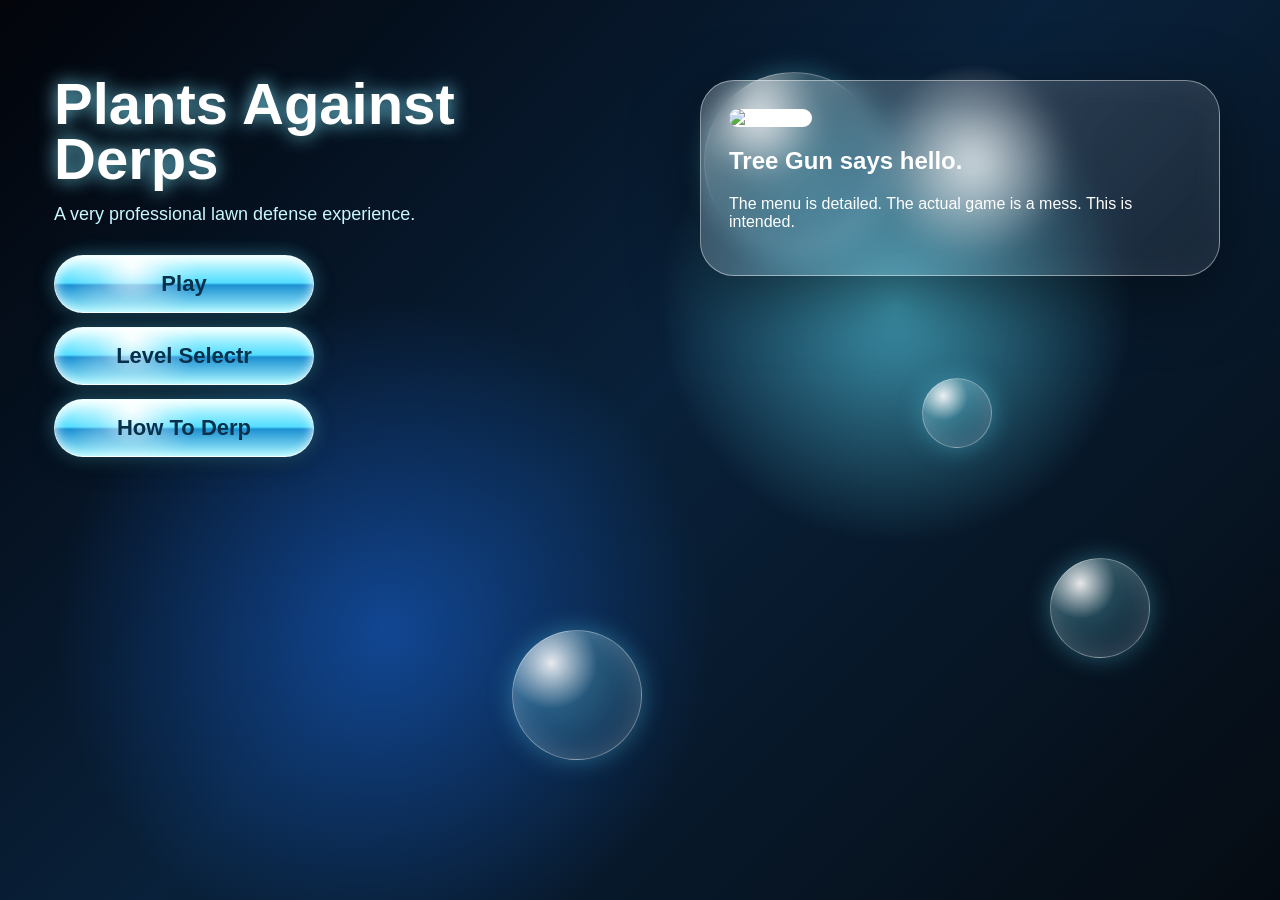
==== index.html @ 2fe4eb7a "Add files via upload" ====
<!DOCTYPE html>
<html lang="en">
<head>
  <meta charset="UTF-8" />
  <meta name="viewport" content="width=device-width, initial-scale=1.0" />
  <title>Plants Against Derps</title>
  <link rel="stylesheet" href="style.css" />
</head>
<body>
  <div id="app">
    <section id="mainMenu" class="screen active">
      <div class="aero-orbs"><span></span><span></span><span></span><span></span></div>
      <div class="menu-left">
        <h1>Plants Against Derps</h1>
        <p class="tagline">A very professional lawn defense experience.</p>
        <button id="playBtn" class="bubble-btn">Play</button>
        <button id="levelBtn" class="bubble-btn">Level Selectr</button>
        <button id="howBtn" class="bubble-btn">How To Derp</button>
      </div>
      <div class="menu-art">
        <div class="glass-card">
          <img src="assets/plant-tree-gun.png" alt="Tree Gun" />
          <h2>Tree Gun says hello.</h2>
          <p>The menu is detailed. The actual game is a mess. This is intended.</p>
        </div>
      </div>
    </section>

    <section id="levelScreen" class="screen">
      <div class="panel">
        <h2>World 1: The Lawn of Questionable Choices</h2>
        <p>Pick a level. Levels are customizable in <code>main.js</code>.</p>
        <div id="levelGrid"></div>
        <button class="bubble-btn small" id="backFromLevels">Back</button>
      </div>
    </section>

    <section id="gameScreen" class="screen">
      <div id="topHud">
        <div><b id="levelTitle">Level 1</b><span id="levelDesc"> Survive the derps.</span></div>
        <div id="stats"><span id="glowText">Glow: 50</span><span id="waveText">Wave: 0/0</span><span id="statusText">Ready</span></div>
      </div>
      <div id="gameWrap"><aside id="cards"></aside><canvas id="game" width="900" height="520"></canvas></div>
      <div id="gameBottom"><button class="bubble-btn small" id="backToMenu">Menu</button><button class="bubble-btn small" id="restartLevel">Restart</button><span id="message">Welcome to the derp lawn.</span></div>
    </section>

    <section id="howScreen" class="screen">
      <div class="panel">
        <h2>How To Derp</h2>
        <p><b>Campfr</b> makes Glow over time. It replaces the usual boring resource producer.</p>
        <p><b>Tree Gun</b> shoots derps in its lane.</p>
        <p><b>El Kaboom</b> explodes in a small area after a short fuse.</p>
        <p><b>Lava tiles</b> cannot be planted on. They are for future Mor Level challenges.</p>
        <p>Win by surviving all waves. Lose if a derp reaches the left side.</p>
        <button class="bubble-btn small" id="backFromHow">Back</button>
      </div>
    </section>
  </div>
  <script src="main.js"></script>
</body>
</html>
---- style.css ----
*{box-sizing:border-box}:root{--aero-blue:#7ee8ff;--glow:#ffe95a;--panel:rgba(255,255,255,.16)}body{margin:0;min-height:100vh;font-family:"Segoe UI",Arial,sans-serif;color:white;overflow:hidden;background:#000}.screen{display:none;width:100vw;height:100vh}.screen.active{display:block}#mainMenu{position:relative;background:radial-gradient(circle at 76% 18%,rgba(255,255,255,.8),transparent 8%),radial-gradient(circle at 70% 34%,rgba(97,230,255,.6),transparent 22%),radial-gradient(circle at 30% 70%,rgba(27,116,255,.45),transparent 30%),linear-gradient(135deg,#02040a,#09213a 48%,#050b12);overflow:hidden}.aero-orbs span{position:absolute;display:block;border-radius:999px;background:radial-gradient(circle at 30% 25%,rgba(255,255,255,.9),rgba(125,235,255,.24) 35%,rgba(0,50,120,.1));border:1px solid rgba(255,255,255,.4);box-shadow:inset 0 0 28px rgba(255,255,255,.22),0 0 24px rgba(93,230,255,.34);animation:float 8s infinite ease-in-out}.aero-orbs span:nth-child(1){width:180px;height:180px;left:55%;top:8%}.aero-orbs span:nth-child(2){width:100px;height:100px;left:82%;top:62%;animation-delay:-2s}.aero-orbs span:nth-child(3){width:130px;height:130px;left:40%;top:70%;animation-delay:-4s}.aero-orbs span:nth-child(4){width:70px;height:70px;left:72%;top:42%;animation-delay:-1s}@keyframes float{0%,100%{transform:translateY(0)}50%{transform:translateY(-18px)}}.menu-left{position:absolute;left:54px;top:76px;width:420px;z-index:2}h1{font-size:58px;line-height:.95;margin:0 0 12px;text-shadow:0 0 18px rgba(126,232,255,.9),0 4px 0 rgba(0,0,0,.28)}.tagline{color:#c8f7ff;font-size:18px;margin-bottom:30px}.bubble-btn{display:block;width:260px;margin:14px 0;padding:15px 24px;border-radius:999px;border:1px solid rgba(255,255,255,.8);color:#07304a;font-weight:900;font-size:22px;cursor:pointer;background:radial-gradient(circle at 30% 15%,rgba(255,255,255,.96),rgba(255,255,255,.24) 20%,transparent 35%),linear-gradient(180deg,#dfffff,#53ddff 48%,#1d90d2 52%,#a3f5ff);box-shadow:inset 0 2px 12px rgba(255,255,255,.9),0 8px 22px rgba(0,0,0,.35),0 0 18px rgba(88,221,255,.42);transition:transform .12s,filter .12s}.bubble-btn:hover{transform:translateX(8px) scale(1.03);filter:brightness(1.12)}.bubble-btn.small{width:auto;display:inline-block;font-size:16px;padding:10px 18px}.menu-art{position:absolute;right:60px;top:80px;width:520px}.glass-card,.panel{background:linear-gradient(135deg,rgba(255,255,255,.20),rgba(255,255,255,.06));border:1px solid rgba(255,255,255,.45);border-radius:34px;padding:28px;box-shadow:inset 0 0 40px rgba(255,255,255,.06),0 20px 70px rgba(0,0,0,.45);backdrop-filter:blur(12px)}.glass-card img{width:100%;max-height:330px;object-fit:contain;background:white;border-radius:18px}#levelScreen,#howScreen{background:radial-gradient(circle at top,rgba(120,230,255,.25),transparent 30%),#05070b;display:none;place-items:center;padding:30px}#levelScreen.active,#howScreen.active{display:grid}.panel{width:min(850px,94vw)}#levelGrid{display:grid;grid-template-columns:repeat(5,1fr);gap:12px;margin:20px 0}.level-tile{padding:18px 8px;border-radius:18px;border:1px solid rgba(255,255,255,.5);color:white;background:linear-gradient(180deg,rgba(37,150,190,.8),rgba(5,40,70,.9));cursor:pointer;font-weight:900;box-shadow:0 10px 24px rgba(0,0,0,.35)}#gameScreen{background:#111;padding:10px}#topHud,#gameBottom{height:52px;background:#101010;border:3px solid #222;display:flex;align-items:center;justify-content:space-between;padding:8px 14px;gap:12px}#levelTitle{color:var(--glow);font-size:20px}#levelDesc{color:#aaa;margin-left:10px}#stats{display:flex;gap:12px;flex-wrap:wrap}#stats span,#message{color:#e8e8e8;font-family:monospace}#gameWrap{height:calc(100vh - 124px);display:grid;grid-template-columns:145px 1fr;gap:10px;padding:10px 0}#cards{background:#262626;border:3px solid #000;padding:8px;overflow-y:auto}.card{background:#eee;color:#111;border:3px solid #000;margin-bottom:8px;min-height:96px;cursor:pointer;text-align:center;padding:4px}.card.selected{outline:5px solid #ffe95a}.card img{width:72px;height:52px;object-fit:contain;background:white}.card b{display:block;font-size:13px}.card span{font-size:12px}#game{width:100%;height:100%;image-rendering:pixelated;image-rendering:crisp-edges;background:#78bb4a;border:3px solid #000}code{color:#fff1a1}
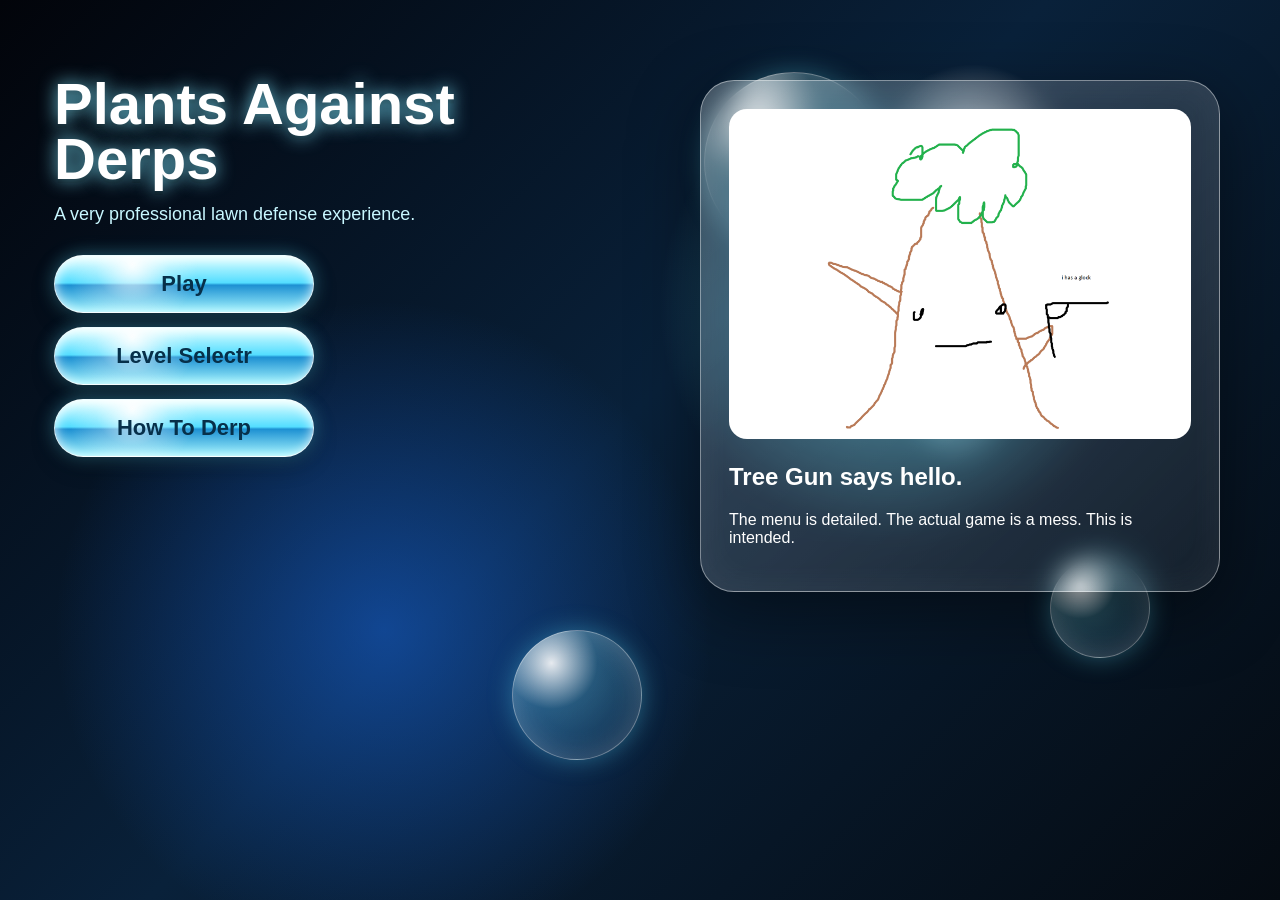
==== commit a5d1fec6: "Update index.html" ====
--- a/index.html
+++ b/index.html
@@ -41,7 +41,12 @@
         <div id="stats"><span id="glowText">Glow: 50</span><span id="waveText">Wave: 0/0</span><span id="statusText">Ready</span></div>
       </div>
       <div id="gameWrap"><aside id="cards"></aside><canvas id="game" width="900" height="520"></canvas></div>
-      <div id="gameBottom"><button class="bubble-btn small" id="backToMenu">Menu</button><button class="bubble-btn small" id="restartLevel">Restart</button><span id="message">Welcome to the derp lawn.</span></div>
+     <div id="gameBottom">
+  <button class="bubble-btn small" id="backToMenu">Menu</button>
+  <button class="bubble-btn small" id="restartLevel">Restart</button>
+  <button class="bubble-btn small" id="fullscreenBtn">Fullscreen</button>
+  <span id="message">Welcome to the derp lawn.</span>
+</div>
     </section>
 
     <section id="howScreen" class="screen">
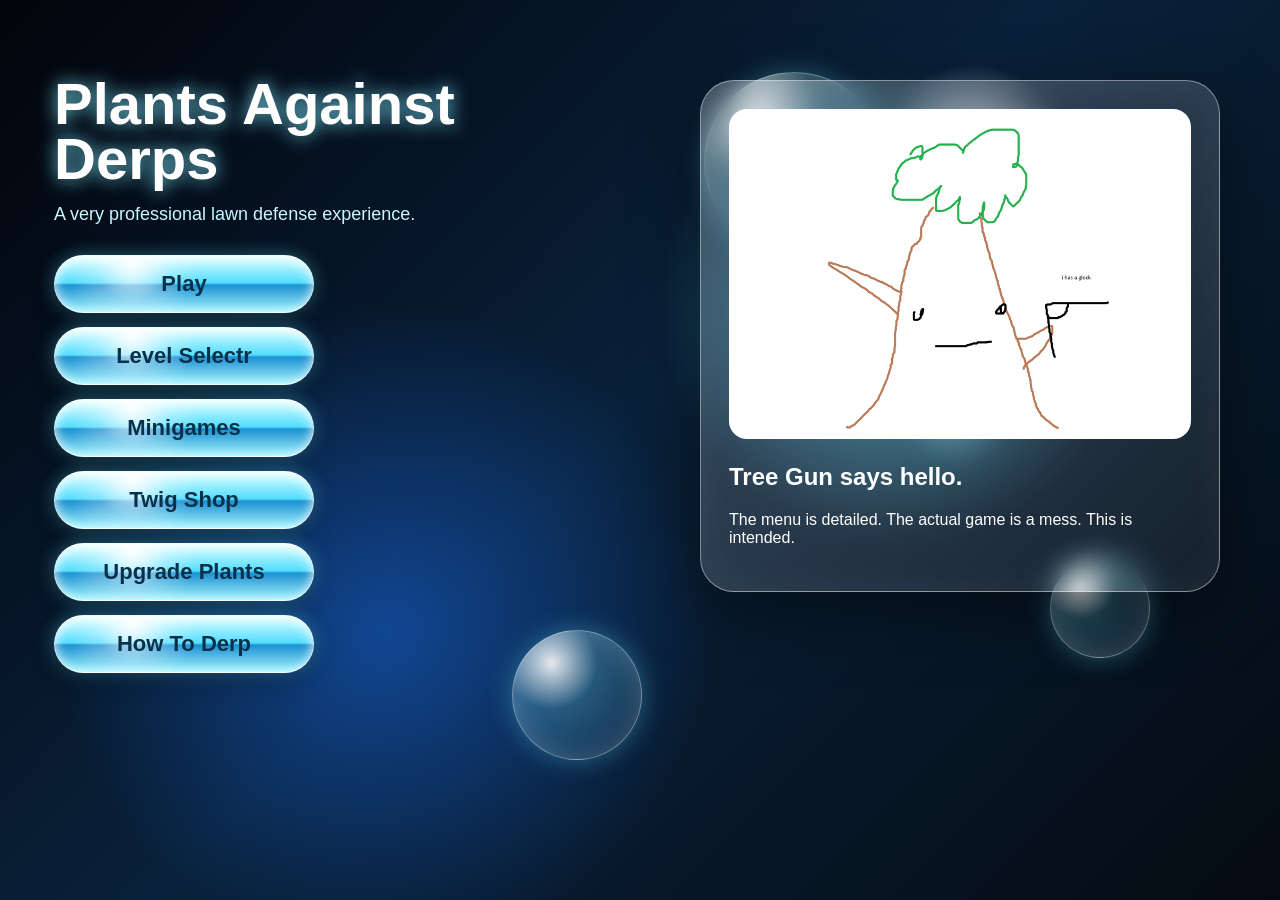
==== commit 751fac61: "Update index.html" ====
--- a/index.html
+++ b/index.html
@@ -14,8 +14,11 @@
         <h1>Plants Against Derps</h1>
         <p class="tagline">A very professional lawn defense experience.</p>
         <button id="playBtn" class="bubble-btn">Play</button>
-        <button id="levelBtn" class="bubble-btn">Level Selectr</button>
-        <button id="howBtn" class="bubble-btn">How To Derp</button>
+<button id="levelBtn" class="bubble-btn">Level Selectr</button>
+<button id="minigameBtn" class="bubble-btn">Minigames</button>
+<button id="shopBtn" class="bubble-btn">Twig Shop</button>
+<button id="upgradeBtn" class="bubble-btn">Upgrade Plants</button>
+<button id="howBtn" class="bubble-btn">How To Derp</button>
       </div>
       <div class="menu-art">
         <div class="glass-card">
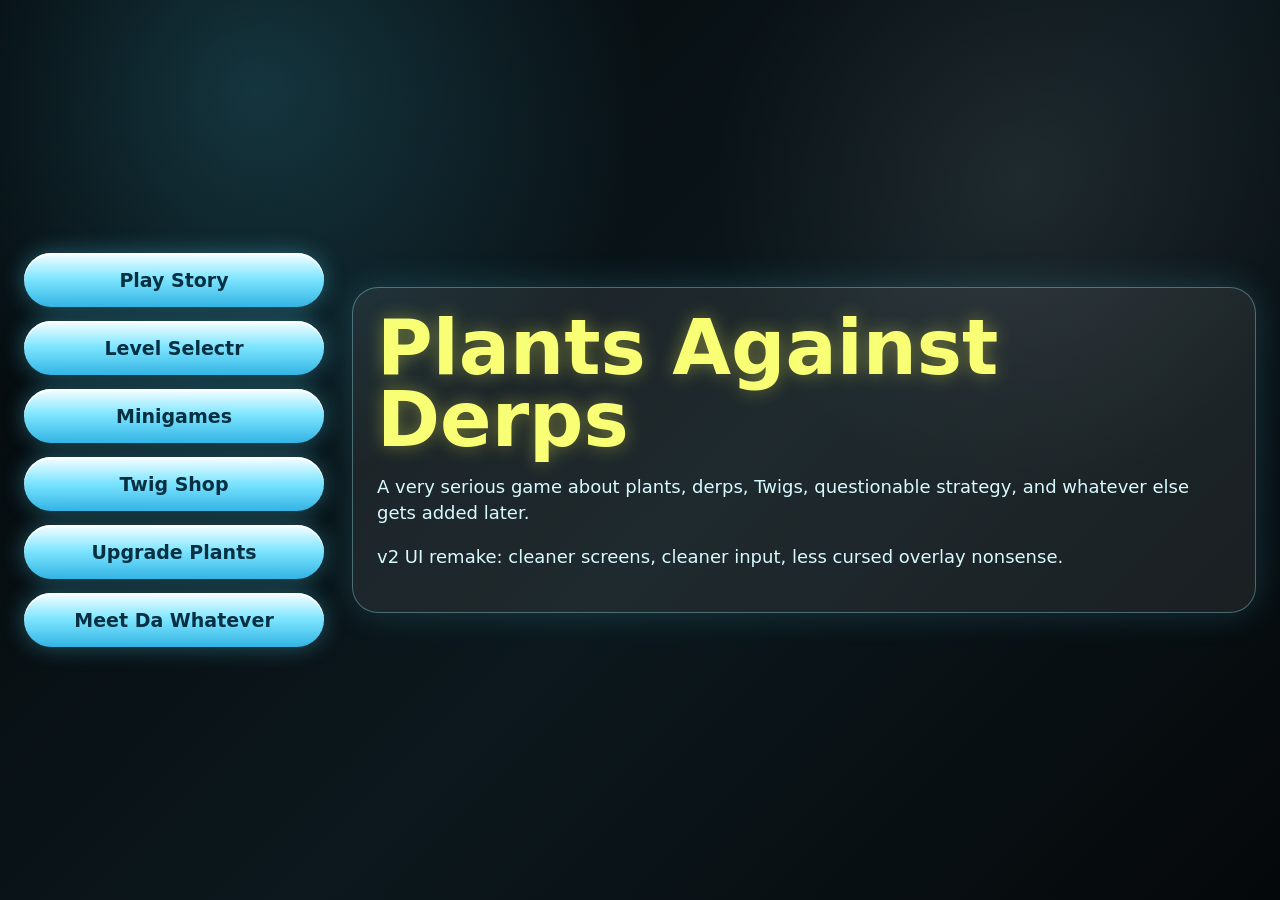
==== commit 8a00a7a4: "Update index.html" ====
--- a/index.html
+++ b/index.html
@@ -3,67 +3,60 @@
 <head>
   <meta charset="UTF-8" />
   <meta name="viewport" content="width=device-width, initial-scale=1.0" />
+
   <title>Plants Against Derps</title>
-  <link rel="stylesheet" href="style.css" />
+
+  <style>
+    html,
+    body {
+      margin: 0;
+      min-height: 100%;
+      background: #071014;
+      color: white;
+      font-family: system-ui, Arial, sans-serif;
+    }
+
+    noscript {
+      display: block;
+      padding: 24px;
+      font-size: 20px;
+    }
+
+    #loading {
+      min-height: 100vh;
+      display: grid;
+      place-items: center;
+      text-align: center;
+      background:
+        radial-gradient(circle at 20% 10%, rgba(80, 220, 255, 0.2), transparent 30%),
+        linear-gradient(135deg, #030608, #0c181d 55%, #05080a);
+    }
+
+    #loading h1 {
+      color: #f8ff74;
+      font-size: clamp(34px, 8vw, 80px);
+      margin: 0;
+    }
+
+    #loading p {
+      color: #d7faff;
+      font-size: 18px;
+    }
+  </style>
 </head>
+
 <body>
-  <div id="app">
-    <section id="mainMenu" class="screen active">
-      <div class="aero-orbs"><span></span><span></span><span></span><span></span></div>
-      <div class="menu-left">
-        <h1>Plants Against Derps</h1>
-        <p class="tagline">A very professional lawn defense experience.</p>
-        <button id="playBtn" class="bubble-btn">Play</button>
-<button id="levelBtn" class="bubble-btn">Level Selectr</button>
-<button id="minigameBtn" class="bubble-btn">Minigames</button>
-<button id="shopBtn" class="bubble-btn">Twig Shop</button>
-<button id="upgradeBtn" class="bubble-btn">Upgrade Plants</button>
-<button id="howBtn" class="bubble-btn">How To Derp</button>
-      </div>
-      <div class="menu-art">
-        <div class="glass-card">
-          <img src="assets/plant-tree-gun.png" alt="Tree Gun" />
-          <h2>Tree Gun says hello.</h2>
-          <p>The menu is detailed. The actual game is a mess. This is intended.</p>
-        </div>
-      </div>
-    </section>
+  <noscript>
+    Plants Against Derps needs JavaScript enabled to run.
+  </noscript>
 
-    <section id="levelScreen" class="screen">
-      <div class="panel">
-        <h2>World 1: The Lawn of Questionable Choices</h2>
-        <p>Pick a level. Levels are customizable in <code>main.js</code>.</p>
-        <div id="levelGrid"></div>
-        <button class="bubble-btn small" id="backFromLevels">Back</button>
-      </div>
-    </section>
+  <div id="loading">
+    <div>
+      <h1>Plants Against Derps</h1>
+      <p>Loading da derps...</p>
+    </div>
+  </div>
 
-    <section id="gameScreen" class="screen">
-      <div id="topHud">
-        <div><b id="levelTitle">Level 1</b><span id="levelDesc"> Survive the derps.</span></div>
-        <div id="stats"><span id="glowText">Glow: 50</span><span id="waveText">Wave: 0/0</span><span id="statusText">Ready</span></div>
-      </div>
-      <div id="gameWrap"><aside id="cards"></aside><canvas id="game" width="900" height="520"></canvas></div>
-     <div id="gameBottom">
-  <button class="bubble-btn small" id="backToMenu">Menu</button>
-  <button class="bubble-btn small" id="restartLevel">Restart</button>
-  <button class="bubble-btn small" id="fullscreenBtn">Fullscreen</button>
-  <span id="message">Welcome to the derp lawn.</span>
-</div>
-    </section>
-
-    <section id="howScreen" class="screen">
-      <div class="panel">
-        <h2>How To Derp</h2>
-        <p><b>Campfr</b> makes Glow over time. It replaces the usual boring resource producer.</p>
-        <p><b>Tree Gun</b> shoots derps in its lane.</p>
-        <p><b>El Kaboom</b> explodes in a small area after a short fuse.</p>
-        <p><b>Lava tiles</b> cannot be planted on. They are for future Mor Level challenges.</p>
-        <p>Win by surviving all waves. Lose if a derp reaches the left side.</p>
-        <button class="bubble-btn small" id="backFromHow">Back</button>
-      </div>
-    </section>
-  </div>
-  <script src="main.js"></script>
+  <script src="main.js?v=2"></script>
 </body>
 </html>
